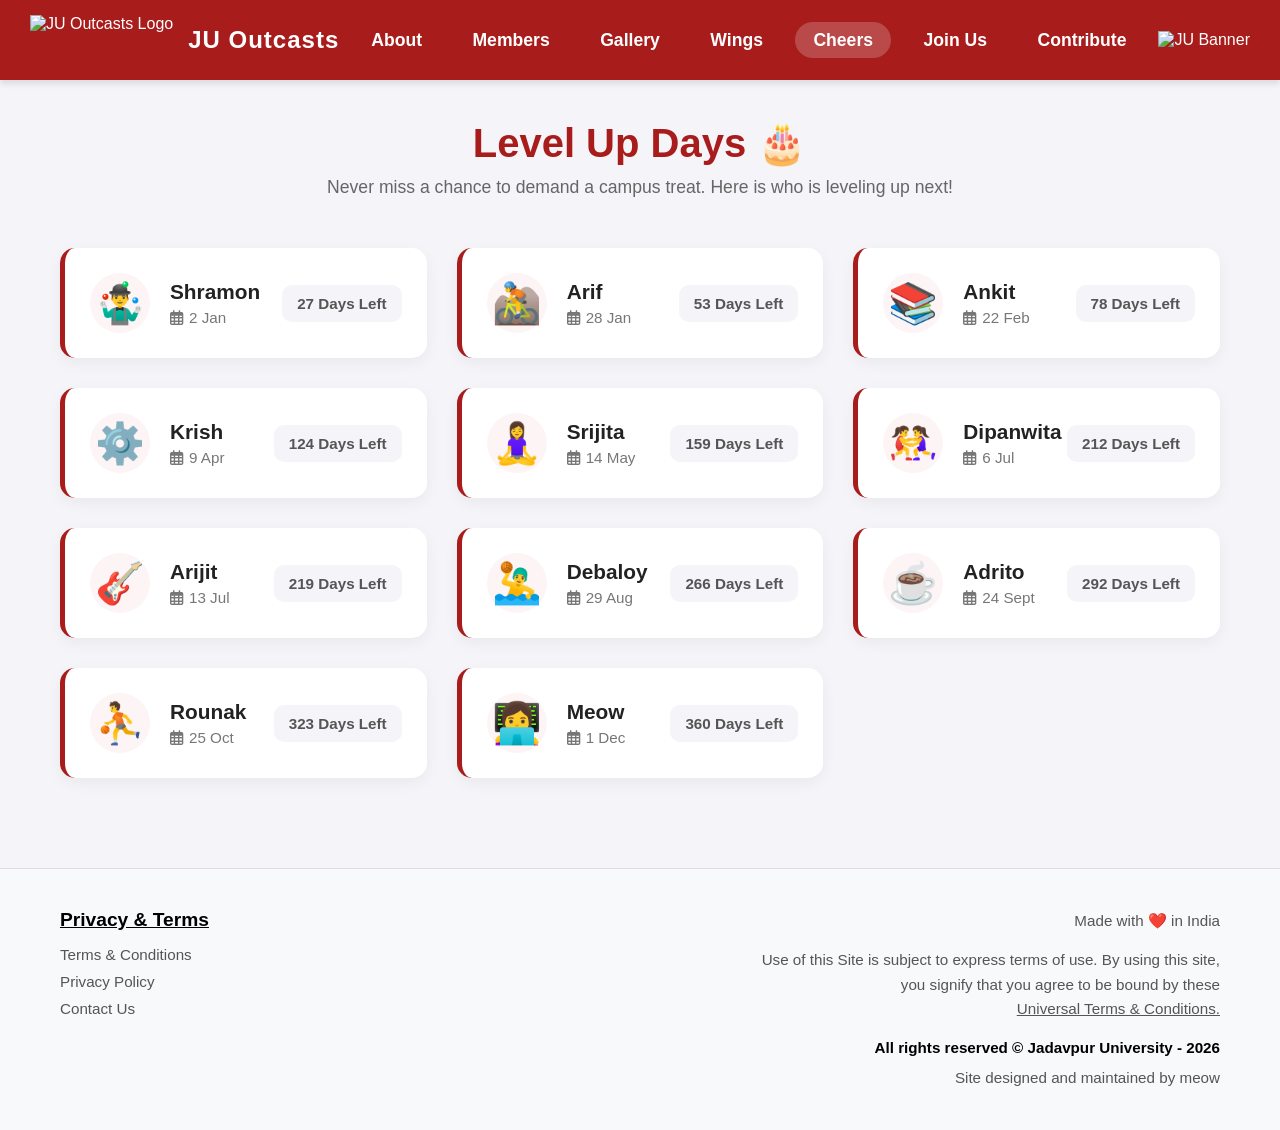
==== cheers.html @ 8a8db781 "Add files via upload" ====
<!DOCTYPE html>
<html lang="en">
<head>
    <meta charset="UTF-8">
    <meta name="viewport" content="width=1200">
    <title>JU Outcasts | Cheers</title>
    <link rel="icon" type="image/png" href="assets/logo.png">
    <link rel="stylesheet" href="https://cdnjs.cloudflare.com/ajax/libs/font-awesome/6.4.0/css/all.min.css">
    <link rel="stylesheet" href="style.css">
    
    <style>
        .cheers-header { text-align: center; margin-bottom: 50px; }
        .cheers-header p { color: #666; font-size: 1.1rem; margin-top: 10px; }
        .bday-grid { display: grid; grid-template-columns: repeat(auto-fill, minmax(320px, 1fr)); gap: 30px; margin-bottom: 50px; }
        .bday-card { background: white; border-radius: 15px; padding: 25px; display: flex; align-items: center; justify-content: space-between; box-shadow: 0 5px 15px rgba(0,0,0,0.05); border-left: 5px solid var(--ju-red); transition: transform 0.3s ease, box-shadow 0.3s ease; }
        .bday-card:hover { transform: translateY(-5px); box-shadow: 0 10px 25px rgba(168, 28, 28, 0.15); }
        .bday-icon { font-size: 2.5rem; background: #fdf5f5; width: 60px; height: 60px; display: flex; align-items: center; justify-content: center; border-radius: 50%; }
        .bday-info { flex: 1; margin-left: 20px; }
        .bday-name { font-size: 1.3rem; font-weight: bold; color: var(--text-dark); margin-bottom: 5px; }
        .bday-date { color: #777; font-size: 0.95rem; display: flex; align-items: center; gap: 6px; }
        .bday-countdown { background: #f4f4f9; color: #555; padding: 10px 15px; border-radius: 10px; font-weight: bold; text-align: center; min-width: 100px; font-size: 0.95rem; }
        .bday-countdown.soon { background: var(--ju-red); color: white; animation: pulse 2s infinite; box-shadow: 0 4px 10px rgba(168, 28, 28, 0.3); }
        @keyframes pulse { 0% { transform: scale(1); } 50% { transform: scale(1.05); } 100% { transform: scale(1); } }
    </style>
</head>
<body>

    <header>
        <div class="header-left">
            <a href="index.html">
                <img src="assets/outcasts.png" alt="JU Outcasts Logo">
                <h1>JU Outcasts</h1>
            </a>
        </div>
        <nav>
            <a href="about.html">About</a>
            <a href="members.html">Members</a>
            <a href="gallery.html">Gallery</a>
            <a href="wings.html">Wings</a>
            <a href="cheers.html" class="active">Cheers</a>
            <a href="join.html">Join Us</a>
            <a href="contribute.html">Contribute</a>
        </nav>
        <div class="header-right"><img src="assets/JU.png" alt="JU Banner"></div>
    </header>

    <main>
        <div class="cheers-header">
            <h2 class="section-title" style="margin-bottom: 10px;">Level Up Days 🎂</h2>
            <p>Never miss a chance to demand a campus treat. Here is who is leveling up next!</p>
        </div>
        <div class="bday-grid" id="birthdayGrid"></div>
    </main>

    <footer class="site-footer">
        <div class="footer-content">
            <div class="footer-left">
                <h4><u>Privacy & Terms</u></h4>
                <ul>
                    <li><a onclick="openTextModal('terms')">Terms & Conditions</a></li>
                    <li><a onclick="openTextModal('privacy')">Privacy Policy</a></li>
                    <li><a onclick="openTextModal('contact')">Contact Us</a></li>
                </ul>
            </div>
            <div class="footer-right">
                <p class="made-with">Made with ❤️ in India</p>
                <p class="legal-text">Use of this Site is subject to express terms of use. By using this site,<br>you signify that you agree to be bound by these<br><a onclick="openTextModal('terms')"><u>Universal Terms & Conditions.</u></a></p>
                <p class="copyright"><strong>All rights reserved © Jadavpur University - 2026</strong></p>
                <p>Site designed and maintained by meow</p>
            </div>
        </div>
    </footer>

    <!-- Text Modal Popup (This was the missing piece!) -->
    <div id="textModal" class="modal-overlay" onclick="closeModalOutside(event)">
        <div class="modal-content">
            <div class="modal-header">
                <h2 id="modalTitle">Information</h2>
                <span class="close-modal" onclick="closeTextModal()">&times;</span>
            </div>
            <div id="modalTextContent" class="modal-body">Loading...</div>
        </div>
    </div>

    <script>
        const outcasts = [
            { name: "Meow", dob: "2006-12-01", emoji: "👩‍💻" },
            { name: "Krish", dob: "2008-04-09", emoji: "⚙️" },
            { name: "Ankit", dob: "2008-02-22", emoji: "📚" },
            { name: "Adrito", dob: "2007-09-24", emoji: "☕" },
            { name: "Arijit", dob: "2008-07-13", emoji: "🎸" },
            { name: "Shramon", dob: "2008-01-02", emoji: "🤹‍♂️" },
            { name: "Arif", dob: "2007-01-28", emoji: "🚵" },
            { name: "Dipanwita", dob: "2007-07-06", emoji: "🤼‍♀️" },
            { name: "Srijita", dob: "2007-05-14", emoji: "🧘‍♀️" },
            { name: "Debaloy", dob: "2006-08-29", emoji: "🤽‍♂️" },
            { name: "Rounak", dob: "2007-10-25", emoji: "⛹️" }
        ];

        function renderBirthdays() {
            const grid = document.getElementById('birthdayGrid');
            const today = new Date();
            today.setHours(0, 0, 0, 0);

            const processedMembers = outcasts.map(member => {
                const dob = new Date(member.dob);
                let nextBday = new Date(today.getFullYear(), dob.getMonth(), dob.getDate());
                if (today.getTime() > nextBday.getTime()) {
                    nextBday.setFullYear(today.getFullYear() + 1);
                }
                const diffTime = nextBday.getTime() - today.getTime();
                const daysLeft = Math.ceil(diffTime / (1000 * 60 * 60 * 24));
                const dateString = dob.toLocaleDateString('en-GB', { day: 'numeric', month: 'short' });
                return { ...member, daysLeft, dateString };
            });

            processedMembers.sort((a, b) => a.daysLeft - b.daysLeft);

            grid.innerHTML = processedMembers.map(member => {
                let countdownText = `${member.daysLeft} Days Left`;
                let badgeClass = "bday-countdown";

                if (member.daysLeft === 0) { countdownText = "It's Today! 🎉"; badgeClass += " soon"; }
                else if (member.daysLeft === 1) { countdownText = "Tomorrow! 👀"; badgeClass += " soon"; }
                else if (member.daysLeft <= 7) { badgeClass += " soon"; }

                return `
                    <div class="bday-card">
                        <div class="bday-icon">${member.emoji}</div>
                        <div class="bday-info">
                            <div class="bday-name">${member.name}</div>
                            <div class="bday-date"><i class="far fa-calendar-alt"></i> ${member.dateString}</div>
                        </div>
                        <div class="${badgeClass}">
                            ${countdownText}
                        </div>
                    </div>
                `;
            }).join('');
        }

        document.addEventListener('DOMContentLoaded', renderBirthdays);

        // Footer Modal Logic
        const modalTitles = { 'terms': 'Terms & Conditions', 'privacy': 'Privacy Policy', 'contact': 'Contact Us' };
        function openTextModal(filename) {
            const modal = document.getElementById('textModal');
            const content = document.getElementById('modalTextContent');
            const title = document.getElementById('modalTitle');
            title.innerText = modalTitles[filename] || 'Information';
            content.innerText = 'Loading...';
            modal.style.display = 'flex';
            fetch(`assets/txt/${filename}.txt`).then(res => { if(!res.ok) throw new Error(""); return res.text(); })
            .then(text => { content.innerText = text; }).catch(err => { content.innerText = `Error: Please ensure assets/txt/${filename}.txt exists.`; });
        }
        function closeTextModal() { document.getElementById('textModal').style.display = 'none'; }
        function closeModalOutside(event) { const modal = document.getElementById('textModal'); if (event.target === modal) modal.style.display = 'none'; }
    </script>
</body>
</html>
---- style.css ----
/* =========================================
   GLOBAL STYLES & VARIABLES
========================================= */
:root {
    --ju-red: #A81C1C;
    --bg-color: #f4f4f9;
    --text-dark: #222;
    --text-light: #fff;
    --footer-bg: #f8f9fa;
    --footer-text: #555;
}

* { box-sizing: border-box; margin: 0; padding: 0; font-family: 'Segoe UI', Tahoma, Geneva, Verdana, sans-serif; }
body { background-color: var(--bg-color); color: var(--text-dark); display: flex; flex-direction: column; min-height: 100vh; }
main { flex: 1; padding: 40px 20px; max-width: 1200px; margin: 0 auto; width: 100%; }
.section-title { text-align: center; color: var(--ju-red); margin-bottom: 40px; font-size: 2.5rem; }

/* =========================================
   HEADER & NAVIGATION (CAPSULE STYLE)
========================================= */
header {
    background-color: var(--ju-red); color: var(--text-light); padding: 15px 30px;
    display: flex; justify-content: space-between; align-items: center;
    box-shadow: 0 4px 6px rgba(0,0,0,0.1); position: sticky; top: 0; z-index: 100;
}
.header-left a { display: flex; align-items: center; gap: 15px; text-decoration: none; color: white; }
.header-left img { height: 50px; }
.header-left h1 { font-size: 1.5rem; letter-spacing: 1px; }
.header-right img { height: 45px; } 

nav a { 
    color: white; text-decoration: none; margin: 0 5px; padding: 8px 18px; 
    border-radius: 30px; font-weight: bold; font-size: 1.1rem; 
    transition: background-color 0.3s ease, color 0.3s ease; 
}
nav a:hover { background-color: rgba(255, 255, 255, 0.1); }
nav a.active { background-color: rgba(255, 255, 255, 0.2); } 

/* =========================================
   HOMEPAGE: CINEMATIC HERO & DASHBOARD
========================================= */
.hero {
    position: relative; overflow: hidden; border-radius: 15px; color: white; text-align: center;
    padding: 100px 20px; margin-bottom: 50px; box-shadow: 0 10px 20px rgba(0,0,0,0.2);
    display: flex; flex-direction: column; justify-content: center; align-items: center; min-height: 400px;
}
.hero-bg {
    position: absolute; top: 0; left: 0; width: 100%; height: 100%; background-size: cover;
    background-position: center; transition: opacity 1.5s ease-in-out, transform 6s linear; z-index: 0;
}
.hero-overlay { position: absolute; top: 0; left: 0; width: 100%; height: 100%; background: linear-gradient(rgba(0, 0, 0, 0.7), rgba(0, 0, 0, 0.7)); z-index: 1; }
.hero-content { position: relative; z-index: 2; }
.hero-content h2 { font-size: 3.5rem; margin-bottom: 15px; text-shadow: 2px 2px 5px rgba(0,0,0,0.5); }
.hero-content p { font-size: 1.3rem; max-width: 700px; margin: 0 auto; line-height: 1.6; }

.stats-container { display: grid; grid-template-columns: repeat(auto-fit, minmax(200px, 1fr)); gap: 30px; background: linear-gradient(135deg, var(--ju-red), #6b0f0f); padding: 60px 20px; border-radius: 15px; color: white; text-align: center; margin-bottom: 50px; box-shadow: 0 10px 20px rgba(168, 28, 28, 0.2); }
.stat-item i { font-size: 2.5rem; margin-bottom: 15px; color: #ffcccc; }
.stat-number { font-size: 3.5rem; font-weight: bold; margin-bottom: 5px; }
.stat-label { font-size: 1.1rem; text-transform: uppercase; letter-spacing: 1px; opacity: 0.9; }

/* =========================================
   DASHBOARD GRID & SPOTIFY FIX
========================================= */
.dashboard-grid { 
    display: grid; 
    grid-template-columns: 1.5fr 1fr; 
    gap: 40px; 
    margin-bottom: 50px; 
    align-items: stretch; /* Forces equal height columns */
}

.notice-board { 
    background: white; 
    padding: 30px; 
    border-radius: 15px; 
    box-shadow: 0 5px 15px rgba(0,0,0,0.05); 
    height: 100%; /* Ensure it fills its grid cell */
}

.notice-header { display: flex; align-items: center; gap: 15px; margin-bottom: 25px; color: var(--ju-red); }
.notice-header i { font-size: 1.8rem; }
.notice-item { border-left: 4px solid var(--ju-red); background: #fdf5f5; padding: 15px 20px; margin-bottom: 15px; border-radius: 0 8px 8px 0; }
.notice-date { font-weight: bold; color: var(--ju-red); font-size: 0.9rem; margin-bottom: 5px; text-transform: uppercase; }
.notice-title { font-size: 1.2rem; font-weight: bold; margin-bottom: 5px; color: #333; }
.notice-desc { color: #555; font-size: 0.95rem; }

/* STRICT LAYOUT FIX FOR SPOTIFY */
.spotify-container { 
    background: #191414; 
    padding: 20px; 
    border-radius: 15px; 
    box-shadow: 0 5px 15px rgba(0,0,0,0.1); 
    display: flex; 
    flex-direction: column;
    position: relative; /* Context for absolute positioning inside */
}

.spotify-header { 
    color: #1DB954; 
    display: flex; 
    align-items: center; 
    gap: 10px; 
    margin-bottom: 15px; 
    font-weight: bold; 
    font-size: 1.2rem; 
    flex-shrink: 0; /* Prevents header from shrinking */
}

.spotify-scroll-container {
    position: absolute;
    top: 60px; /* Accounts for header height + padding */
    bottom: 20px; /* Bottom padding */
    left: 20px; /* Left padding */
    right: 10px; /* Leaves room for scrollbar */
    display: flex; 
    flex-direction: column; 
    gap: 20px; 
    overflow-y: auto; 
    overflow-x: hidden;
    padding-right: 10px;
}

.spotify-card { width: 100%; background: #282828; padding: 15px; border-radius: 12px; text-align: left; color: white; font-weight: bold; font-size: 1rem; flex-shrink: 0;}
.spotify-card iframe { margin-top: 10px; border-radius: 8px; }

.spotify-scroll-container::-webkit-scrollbar { width: 8px; }
.spotify-scroll-container::-webkit-scrollbar-track { background: #191414; border-radius: 4px; }
.spotify-scroll-container::-webkit-scrollbar-thumb { background: #1DB954; border-radius: 4px; }

@media (max-width: 850px) { 
    .dashboard-grid { grid-template-columns: 1fr; } 
    .spotify-container { height: 450px; } /* Must give height on mobile */
}

/* =========================================
   FEATURE CARDS & QUOTES
========================================= */
.quotes-grid { display: grid; grid-template-columns: repeat(auto-fit, minmax(300px, 1fr)); gap: 30px; margin-bottom: 40px; }
.quote-card { background: white; padding: 30px; border-radius: 15px; box-shadow: 0 5px 15px rgba(0,0,0,0.05); position: relative; border-top: 4px solid var(--ju-red); }
.quote-card i { position: absolute; top: 20px; right: 20px; font-size: 2rem; color: #f0f0f0; }
.quote-text { font-size: 1.1rem; font-style: italic; color: #555; line-height: 1.6; margin-bottom: 20px; z-index: 2; position: relative; }
.quote-author { font-weight: bold; color: var(--ju-red); }
.quote-dept { font-size: 0.85rem; color: #888; }

.features-grid { display: grid; grid-template-columns: repeat(auto-fit, minmax(280px, 1fr)); gap: 30px; margin-bottom: 40px; }
.feature-card { background: white; padding: 40px 30px; border-radius: 15px; text-align: center; box-shadow: 0 5px 15px rgba(0,0,0,0.05); transition: transform 0.4s; }
.feature-card:hover { transform: translateY(-10px); box-shadow: 0 15px 30px rgba(168, 28, 28, 0.1); }
.feature-icon { font-size: 3rem; color: var(--ju-red); margin-bottom: 20px; }
.feature-card h3 { font-size: 1.5rem; margin-bottom: 15px; color: #333; }
.feature-card p { color: #666; line-height: 1.6; }

/* =========================================
   ABOUT US PAGE
========================================= */
.about-grid { display: grid; grid-template-columns: 1fr 1fr; gap: 50px; align-items: center; margin-bottom: 50px; }
.about-text h3 { color: var(--ju-red); font-size: 2rem; margin-bottom: 20px; }
.about-text p { font-size: 1.1rem; line-height: 1.8; color: #555; margin-bottom: 15px; }
.about-image { width: 100%; border-radius: 15px; box-shadow: 0 15px 30px rgba(0,0,0,0.15); transition: transform 0.3s; }
.about-image:hover { transform: scale(1.02); }
.highlight-box { background: linear-gradient(135deg, var(--ju-red), #6b0f0f); color: white; padding: 50px 30px; border-radius: 15px; text-align: center; box-shadow: 0 10px 20px rgba(168, 28, 28, 0.2); }
.highlight-box h3 { font-size: 2.2rem; margin-bottom: 15px; color: white; }
.highlight-box p { font-size: 1.2rem; max-width: 800px; margin: 0 auto; line-height: 1.6; opacity: 0.9; }
@media (max-width: 768px) { .about-grid { grid-template-columns: 1fr; } }

/* =========================================
   MEMBERS PAGE
========================================= */
.members-grid { display: grid; grid-template-columns: repeat(auto-fill, minmax(260px, 1fr)); gap: 30px; justify-items: center; }
.member-card { background: white; border-radius: 15px; overflow: hidden; box-shadow: 0 6px 15px rgba(0,0,0,0.1); text-align: center; transition: transform 0.3s ease; display: flex; flex-direction: column; width: 100%; max-width: 320px; }
.member-card:hover { transform: translateY(-5px); }
.member-photo { width: 100%; aspect-ratio: 1 / 1; object-fit: cover; background-color: #ddd; }
.member-info { padding: 20px; }
.member-name { font-size: 1.4rem; color: var(--ju-red); margin-bottom: 5px; font-weight: bold; }
.member-status { font-weight: bold; color: #333; font-size: 1rem; margin-bottom: 10px; text-transform: uppercase; letter-spacing: 1px;}
.member-dept { font-weight: 500; color: #555; font-size: 0.95rem; margin-bottom: 5px; }
.member-course { color: #888; font-size: 0.9rem; margin-bottom: 15px; }
.member-socials a { color: var(--ju-red); font-size: 1.3rem; margin: 0 10px; transition: color 0.3s; }
.member-socials a:hover { color: #333; }

/* =========================================
   GALLERY PAGE
========================================= */
.gallery-controls { display: flex; justify-content: flex-end; margin-bottom: 20px; }
.gallery-btn { background: var(--ju-red); color: white; border: none; padding: 10px 20px; border-radius: 5px; cursor: pointer; font-weight: bold; font-size: 1rem; }
.gallery-grid { display: grid; grid-template-columns: repeat(auto-fill, minmax(200px, 1fr)); gap: 15px; }
.gallery-grid img { width: 100%; aspect-ratio: 1/1; object-fit: cover; border-radius: 10px; box-shadow: 0 4px 8px rgba(0,0,0,0.1); transition: transform 0.3s; cursor: pointer; }
.gallery-grid img:hover { transform: scale(1.05); }

/* =========================================
   WINGS PAGE
========================================= */
.wings-grid { display: grid; grid-template-columns: repeat(auto-fit, minmax(280px, 1fr)); gap: 30px; margin-bottom: 50px; }
.wing-card { background: white; border-radius: 15px; padding: 30px; text-align: center; box-shadow: 0 6px 15px rgba(0,0,0,0.05); border-top: 5px solid var(--ju-red); transition: transform 0.3s; }
.wing-card:hover { transform: translateY(-8px); }
.wing-icon { font-size: 3.5rem; color: var(--ju-red); margin-bottom: 20px; }
.wing-title { font-size: 1.5rem; margin-bottom: 15px; color: #333; }
.wing-desc { color: #666; line-height: 1.6; }

/* =========================================
   JOIN US & CONTRIBUTE PAGES
========================================= */
.join-container, .contribute-container { display: flex; flex-wrap: wrap; gap: 40px; align-items: flex-start; }
.rules-box, .form-box, .disclaimer-box, .payment-form-box { background: white; padding: 30px; border-radius: 12px; box-shadow: 0 5px 15px rgba(0,0,0,0.05); flex: 1; min-width: 300px; }
.rules-box h3, .disclaimer-box h3 { color: var(--ju-red); margin-bottom: 20px; font-size: 1.5rem; }
.disclaimer-box { background: #fff3cd; border-left: 5px solid #ffc107; color: #555; line-height: 1.6; }
.disclaimer-box h3 { color: #856404; }
.rules-box ul { list-style-type: none; padding: 0; }
.rules-box li { margin-bottom: 15px; padding-left: 30px; position: relative; font-size: 1.05rem; }
.rules-box li::before { content: '🚫'; position: absolute; left: 0; top: 0; }
.rules-box li:last-child::before { content: '✨'; }

.form-group { margin-bottom: 20px; }
label { display: block; margin-bottom: 8px; font-weight: bold; }

input[type="text"], input[type="tel"], input[type="email"], input[type="number"], select { 
    width: 100%; padding: 12px; border: 2px solid #eee; border-radius: 8px; font-size: 1rem; 
}

.submit-btn { width: 100%; background-color: var(--ju-red); color: white; border: none; padding: 15px; font-size: 1.1rem; border-radius: 8px; cursor: pointer; font-weight: bold; }
.submit-btn:hover { background-color: #8a1616; }

/* =========================================
   FOOTER
========================================= */
.site-footer { background-color: var(--footer-bg); color: var(--footer-text); padding: 40px 60px; margin-top: auto; font-size: 0.95rem; border-top: 1px solid #ddd; }
.footer-content { display: flex; justify-content: space-between; align-items: flex-start; max-width: 1200px; margin: 0 auto; flex-wrap: wrap; gap: 20px; }
.footer-left h4 { font-size: 1.2rem; margin-bottom: 15px; color: #000; }
.footer-left ul { list-style: none; padding: 0; }
.footer-left li { margin-bottom: 10px; }
.footer-left a { color: var(--footer-text); text-decoration: none; cursor: pointer; transition: color 0.3s ease; }
.footer-left a:hover { color: var(--ju-red); text-decoration: none; } 

.footer-right { text-align: right; line-height: 1.6; }
.footer-right .made-with { margin-bottom: 15px; }
.footer-right .legal-text { margin-bottom: 15px; }
.footer-right a { color: var(--footer-text); text-decoration: underline; cursor: pointer; transition: color 0.3s ease; }
.footer-right a:hover { color: var(--ju-red); text-decoration: underline; } 
.footer-right .copyright { color: #000; margin-bottom: 5px; }

/* =========================================
   MODALS (FOOTER & LIGHTBOX)
========================================= */
.modal-overlay {
    display: none; position: fixed; top: 0; left: 0; width: 100%; height: 100%;
    background: rgba(0, 0, 0, 0.6); z-index: 1000; justify-content: center; align-items: center; padding: 20px;
}
.modal-content {
    background: white; padding: 0; border-radius: 8px; max-width: 700px; width: 100%;
    max-height: 85vh; display: flex; flex-direction: column; box-shadow: 0 10px 30px rgba(0,0,0,0.3);
}
.modal-header {
    padding: 20px 25px; border-bottom: 1px solid #e0e0e0; display: flex; justify-content: space-between; align-items: center;
}
.modal-header h2 { color: #6b1515; margin: 0; font-size: 1.6rem; }
.close-modal { font-size: 1.5rem; cursor: pointer; color: #999; font-weight: bold; line-height: 1; }
.close-modal:hover { color: #333; }
.modal-body {
    padding: 25px; overflow-y: auto; line-height: 1.6; white-space: pre-wrap;
    font-family: 'Courier New', Courier, monospace; color: #333;
}
.lightbox-content { max-width: 90vw; max-height: 90vh; background: transparent; box-shadow: none;}
.lightbox-content img { width: 100%; height: 100%; object-fit: contain; border-radius: 5px; }
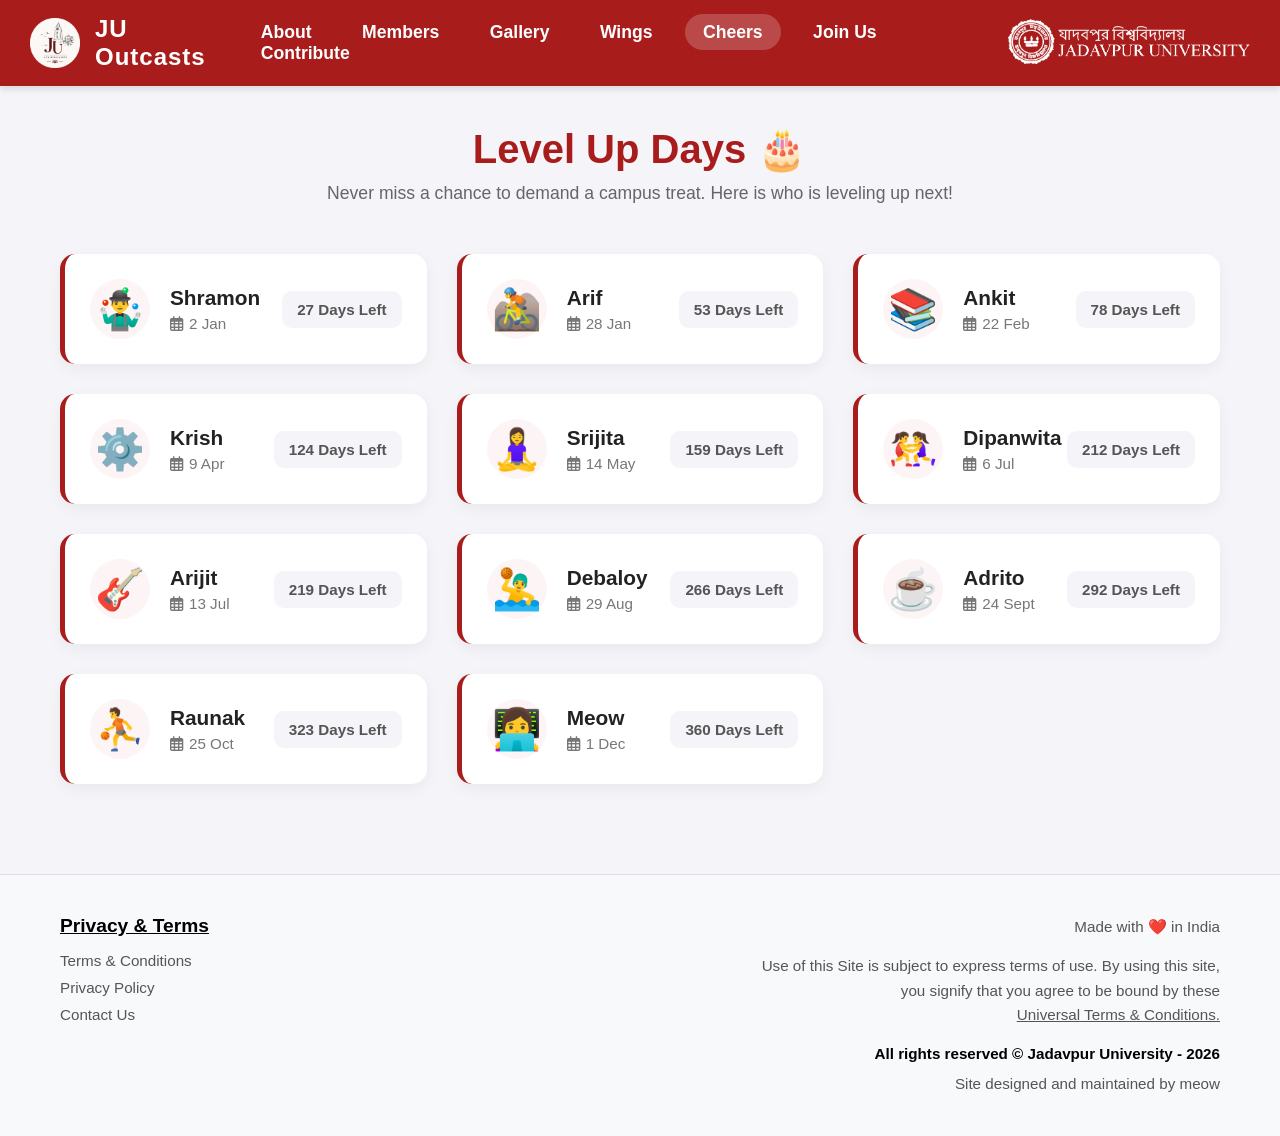
==== commit 8d02bafc: "Update cheers.html" ====
--- a/cheers.html
+++ b/cheers.html
@@ -94,7 +94,7 @@
             { name: "Dipanwita", dob: "2007-07-06", emoji: "🤼‍♀️" },
             { name: "Srijita", dob: "2007-05-14", emoji: "🧘‍♀️" },
             { name: "Debaloy", dob: "2006-08-29", emoji: "🤽‍♂️" },
-            { name: "Rounak", dob: "2007-10-25", emoji: "⛹️" }
+            { name: "Raunak", dob: "2007-10-25", emoji: "⛹️" }
         ];
 
         function renderBirthdays() {
@@ -157,4 +157,4 @@
         function closeModalOutside(event) { const modal = document.getElementById('textModal'); if (event.target === modal) modal.style.display = 'none'; }
     </script>
 </body>
-</html>+</html>
